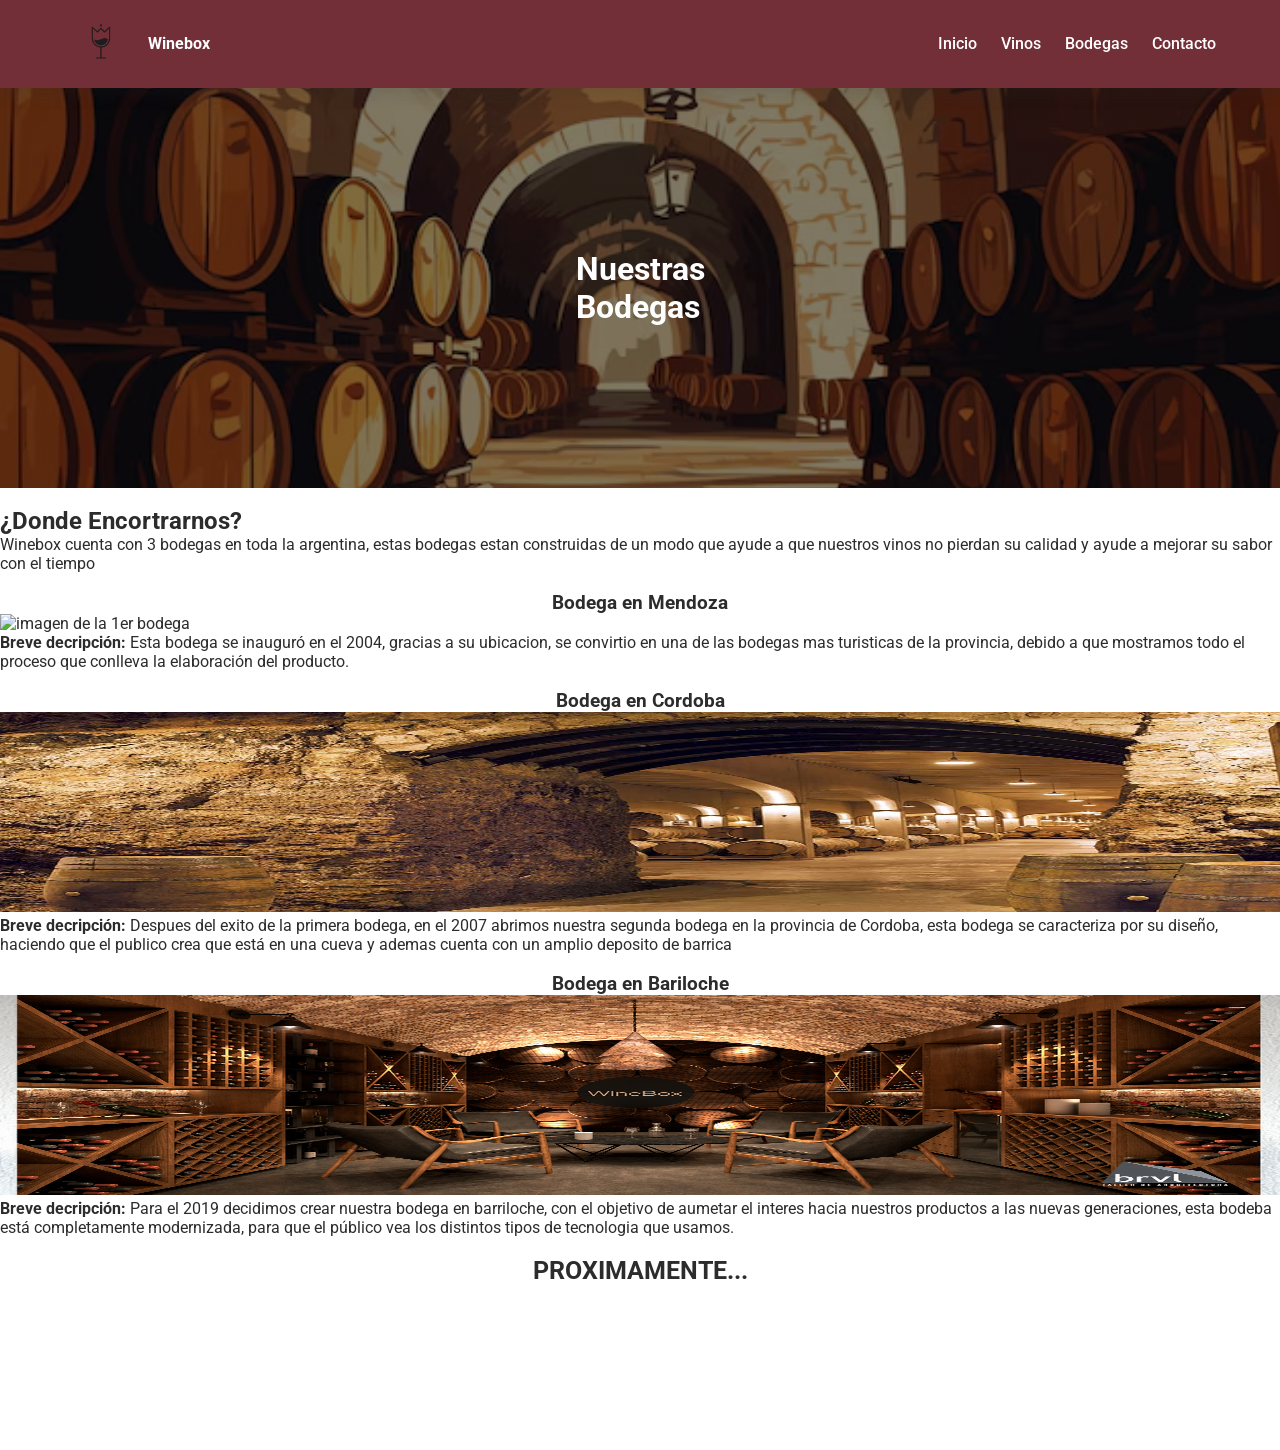
==== bodega.html @ 40959ed0 "creacion de detalles.html y detalles.css" ====
<!DOCTYPE html>
<html lang="es">
<head>
    <meta charset="UTF-8">
    <meta name="viewport" content="width=device-width, initial-scale=1.0">
    <!-- google fonts -->
    <link rel="preconnect" href="https://fonts.googleapis.com">
<link rel="preconnect" href="https://fonts.gstatic.com" crossorigin>
<link href="https://fonts.googleapis.com/css2?family=Roboto:ital,wght@0,100..900;1,100..900&display=swap" rel="stylesheet">
    <!--css-->
    <link rel="stylesheet" href="css/styleG.css">
    <link rel="stylesheet" href="css/bodega.css">
    <title>Bodegas de Winebox</title>
    <!-- Boostrap -->
    <!--<link href="https://cdn.jsdelivr.net/npm/bootstrap@5.3.8/dist/css/bootstrap.min.css" rel="stylesheet" integrity="sha384-sRIl4kxILFvY47J16cr9ZwB07vP4J8+LH7qKQnuqkuIAvNWLzeN8tE5YBujZqJLB" crossorigin="anonymous">-->
</head>
<body>
        <nav>
            <div class="logo">
                <img src="img/logo-winebox.png" alt="logo-winebox">
                <strong>Winebox</strong>
            </div>
            <div>
                 <a href="index.html" title="enlace inicio">Inicio</a> 
                 <a href="categoria.html" title="enlace vinos">Vinos</a> 
                 <a href="bodega.html" title="enlace a bodegas">Bodegas</a> 
                 <a href="Contacto.html" title="enlace a Contactos">Contacto</a> 
            </div>
        </nav>
    <header class="fondo">
            <div class="texto">  
                <h1 class="display-1">Nuestras</h1>
                <h1 class="display-1">Bodegas</h1>
            </div>                
    </header>
    <br> 
      
        <main class="container">
           <div class="row-gx-12">
            <section class="seccion1">                
                <article class="texto2">
                    <h2>¿Donde Encortrarnos?</h2>
                    <p>Winebox cuenta con 3 bodegas en toda la argentina, estas bodegas estan construidas de un modo que ayude a que nuestros vinos no pierdan su calidad y ayude a mejorar su sabor con el tiempo</p>
                </article>
                    <br>    
                    <article class="bodega" class="col-12 .col-xl-4">

                    <h3>Bodega en Mendoza</h3>
                    <img src="img/bodega/bodega-mendoza.jpg" alt="imagen de la 1er bodega" height="200px" width="100%">
                    <p><strong>Breve decripción:</strong> Esta bodega se inauguró en el 2004, gracias a su ubicacion, se convirtio en una de las bodegas mas turisticas de la provincia, debido a que mostramos todo el proceso que conlleva la elaboración del producto.</p>
                    
                    </article>
                        <br>
                        <article class="bodega" class="col-12 .col-xl-4">
                        
                        <h3>Bodega en Cordoba</h3>
                        <img src="img/bodega/Bodega-cordoba.jpg" alt="imagen de bodega en mendoza" height="200px" width="100%">
                        <p><strong>Breve decripción:</strong> Despues del exito de la primera bodega, en el 2007 abrimos nuestra segunda bodega en la provincia de Cordoba, esta bodega se caracteriza por su diseño, haciendo que el publico crea que está en una cueva y ademas cuenta con un amplio deposito de barrica</p>        
                        </article>
                        <br>
                            <article class="bodega" class="col-12 .col-xl-4">
                            <h3>Bodega en Bariloche</h3>
                            <img src="img/bodega/bodega-Bariloche.png" alt="imagen de bodega moderna" height="200px" width="100%">
                            <p><strong>Breve decripción:</strong> Para el 2019 decidimos crear nuestra bodega en barriloche, con el objetivo de aumetar el interes hacia nuestros productos a las nuevas generaciones, esta bodeba está completamente modernizada, para que el público vea los distintos tipos de tecnologia que usamos.</p>

                            </article>
                            <br>
                                <article class="proxima" class="col-12 .col-xl-4">
                                    <strong>PROXIMAMENTE...</strong>
                                </article>
            
            </section>
           </div>
        </main>
            <footer>
                <p>&copy; 2024 Wine Box - Todos los derechos reservados.</p>
            </footer>
            <!--Boostrap-->
  <!--<script src="https://cdn.jsdelivr.net/npm/bootstrap@5.3.8/dist/js/bootstrap.bundle.min.js" integrity="sha384-FKyoEForCGlyvwx9Hj09JcYn3nv7wiPVlz7YYwJrWVcXK/BmnVDxM+D2scQbITxI" crossorigin="anonymous"></script>-->
 </body>
</html>
---- css/styleG.css ----
@charset "UTF-8";
/* Blanco: Fondo total */
/* Vino: Botones y Menus */
/* Oro: Detalles y Hover */
/* Carbon: Titulos y Cuerpo */
/* Gris humo: Para tarjetas de producto*/
body {
  font-family: "Segoe UI", roboto, Arial, Helvetica, sans-serif; /*tipografia*/
  margin: 0; /*borro el margen predetermiando del body de 8px*/
  color: #2C2C2C;
  background-color: #FFFFFF;
}

/* Blanco: Fondo total */
/* Vino: Botones y Menus */
/* Oro: Detalles y Hover */
/* Carbon: Titulos y Cuerpo */
/* Gris humo: Para tarjetas de producto*/
body {
  font-family: "Segoe UI", roboto, Arial, Helvetica, sans-serif; /*tipografia*/
  margin: 0; /*borro el margen predetermiando del body de 8px*/
  color: #2C2C2C;
  background-color: #FFFFFF;
}

/*barra de navegación*/
nav {
  background-color: #722F37; /*cambio color de fondo*/
  padding: 0.45rem 5%;
  display: flex; /*activo la*/
  align-items: center; /*centra verticalmente todos los elementos del contenedor*/
  justify-content: space-between; /*hago que el primer elemento se posicione en la izquierda y el ultimo elemento a la derecha*/
  color: #FFFFFF; /*cambio el color de la letra a blanco*/
  position: sticky; /*hago que el menu baje con el scroll*/
  top: 0;
  z-index: 10;
  box-shadow: 0 0.35rem 1rem rgba(44, 44, 44, 0.16);
}

nav a {
  text-decoration: none; /*quito el subrayado de los links*/
  color: #FFFFFF; /*cambio el color de la letra a blanco*/
  margin-left: 1.25rem; /*agrego espacio del lado izquierdo*/
  font-weight: 500; /*cambio el grosor de la letra*/
}

.logo {
  display: flex;
  gap: 0.65rem;
  align-items: center;
  white-space: nowrap;
}

.logo img {
  height: 4.6rem;
  width: 4.6rem;
  -o-object-fit: contain;
     object-fit: contain;
  border-radius: 50%;
}

a:hover {
  color: #D4AF37;
}/*# sourceMappingURL=styleG.css.map */
---- css/bodega.css ----
*{
     margin: 0;
     padding: 0;
     box-sizing: border-box; /*meto el padding dentro del 100%*/
   
}
/*contenido del titulo principal*/
.fondo{
    background-image: linear-gradient(rgba(0,0,0,0.5), rgba(0,0,0,0.5)), url(../img/bodega/fondo-bodega.avif);
    min-height: 25rem;
    background-repeat: no-repeat; /*quito la repeticion de la imagen que cubre todo el elemento*/
    background-position: center; /*posiciono la imagen al centro*/
    background-size: cover; /*hace que la imagen cubra totalmente el elemento*/
    display:flex;
    flex-direction: column;
    justify-content: center;
    align-items: center;
    flex-wrap: wrap;
    padding: 0 5%;
}
.texto{
    color: #FFFFFF; /*cambio el color de la letra a blanco*/
    font-weight: 50px; /*cambio el grosor de la letra*/
}
/*contenido*/
/*
.seccion1{
    display: grid; /*posisiono los elementos dentro de una grilla* /
    grid-template-columns: repeat(auto-fit, minmax(300px, 1fr));
    gap: 20px;
    margin: 0 5%;

}
.texto2{
    grid-column: 1/-1;
    
    
}
*/
.bodega h3{
    text-align: center;
  
 
}
.proxima{
    text-align: center;
    font-size: 25px; 
    align-self: center; /*posiciono mi strong al centro de mi grilla*/
}
/*footer*/
footer{ 
    background-color: var(--color-texto);
    color: #FFFFFF;
    text-align: center; 
    padding: 3rem;
    margin-top: 3.125rem;
    

}
/*responsive*/

  @media (max-width: 48rem) {
  nav {
    flex-direction: column;
    gap: 0.875rem;
    padding: 0.5rem 1rem;
    text-align: center;
  }

  nav div:last-child {
    display: flex;
    flex-wrap: wrap;
    justify-content: center;
    gap: 0.625rem 1rem;
  }

  nav a {
    margin-left: 0;
    padding: 0.375rem 0.25rem;
    font-size: 0.98rem;
  }
}
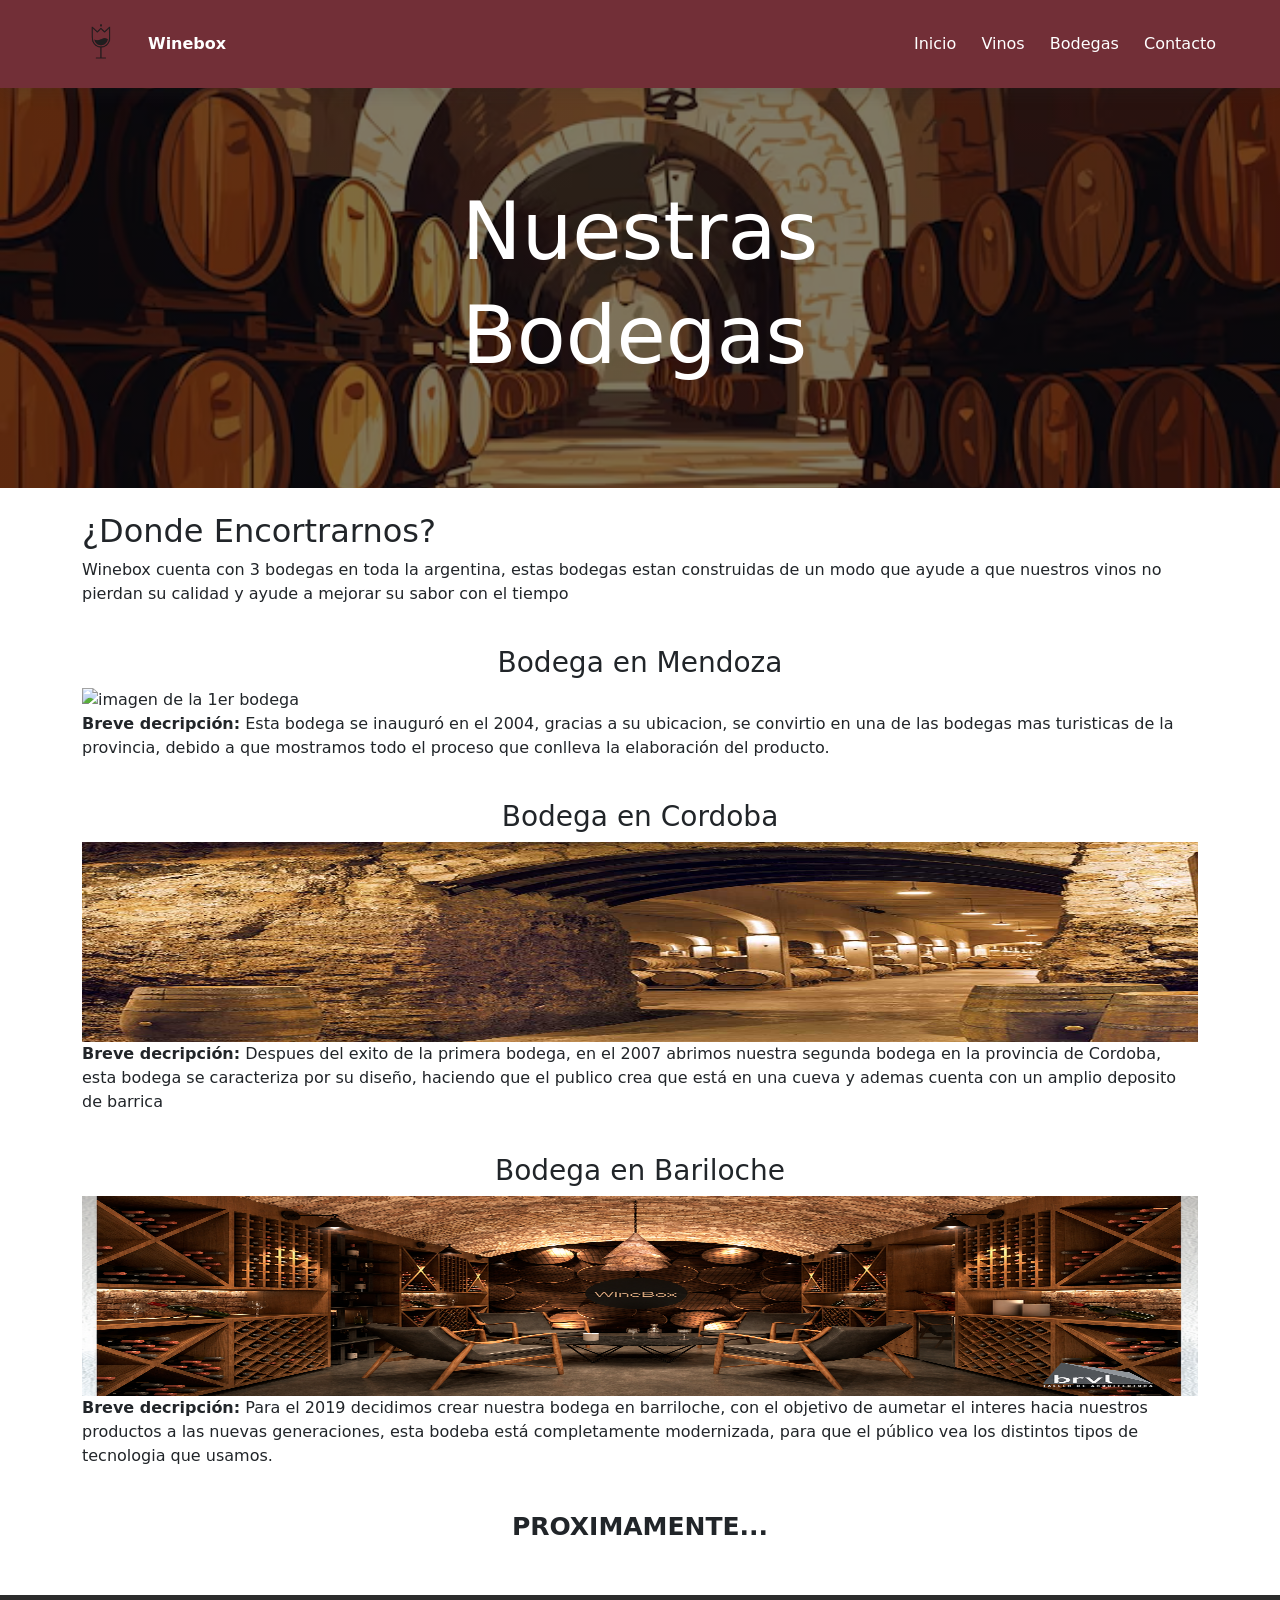
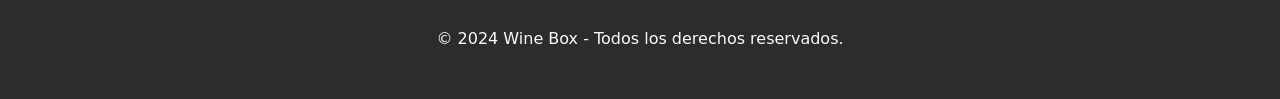
==== commit 827101aa: "cree pagina detalles.html, correción de footers y navs responsive" ====
--- a/bodega.html
+++ b/bodega.html
@@ -12,7 +12,7 @@
     <link rel="stylesheet" href="css/bodega.css">
     <title>Bodegas de Winebox</title>
     <!-- Boostrap -->
-    <!--<link href="https://cdn.jsdelivr.net/npm/bootstrap@5.3.8/dist/css/bootstrap.min.css" rel="stylesheet" integrity="sha384-sRIl4kxILFvY47J16cr9ZwB07vP4J8+LH7qKQnuqkuIAvNWLzeN8tE5YBujZqJLB" crossorigin="anonymous">-->
+    <link href="https://cdn.jsdelivr.net/npm/bootstrap@5.3.8/dist/css/bootstrap.min.css" rel="stylesheet" integrity="sha384-sRIl4kxILFvY47J16cr9ZwB07vP4J8+LH7qKQnuqkuIAvNWLzeN8tE5YBujZqJLB" crossorigin="anonymous">
 </head>
 <body>
         <nav>
@@ -76,6 +76,6 @@
                 <p>&copy; 2024 Wine Box - Todos los derechos reservados.</p>
             </footer>
             <!--Boostrap-->
-  <!--<script src="https://cdn.jsdelivr.net/npm/bootstrap@5.3.8/dist/js/bootstrap.bundle.min.js" integrity="sha384-FKyoEForCGlyvwx9Hj09JcYn3nv7wiPVlz7YYwJrWVcXK/BmnVDxM+D2scQbITxI" crossorigin="anonymous"></script>-->
+  <script src="https://cdn.jsdelivr.net/npm/bootstrap@5.3.8/dist/js/bootstrap.bundle.min.js" integrity="sha384-FKyoEForCGlyvwx9Hj09JcYn3nv7wiPVlz7YYwJrWVcXK/BmnVDxM+D2scQbITxI" crossorigin="anonymous"></script>
  </body>
 </html>
--- a/css/styleG.css
+++ b/css/styleG.css
@@ -4,25 +4,11 @@
 /* Oro: Detalles y Hover */
 /* Carbon: Titulos y Cuerpo */
 /* Gris humo: Para tarjetas de producto*/
-body {
-  font-family: "Segoe UI", roboto, Arial, Helvetica, sans-serif; /*tipografia*/
-  margin: 0; /*borro el margen predetermiando del body de 8px*/
-  color: #2C2C2C;
-  background-color: #FFFFFF;
-}
-
 /* Blanco: Fondo total */
 /* Vino: Botones y Menus */
 /* Oro: Detalles y Hover */
 /* Carbon: Titulos y Cuerpo */
 /* Gris humo: Para tarjetas de producto*/
-body {
-  font-family: "Segoe UI", roboto, Arial, Helvetica, sans-serif; /*tipografia*/
-  margin: 0; /*borro el margen predetermiando del body de 8px*/
-  color: #2C2C2C;
-  background-color: #FFFFFF;
-}
-
 /*barra de navegación*/
 nav {
   background-color: #722F37; /*cambio color de fondo*/
@@ -61,4 +47,38 @@
 
 a:hover {
   color: #D4AF37;
+}
+
+@media (max-width: 48rem) {
+  nav {
+    flex-direction: column;
+    gap: 0.875rem;
+    padding: 0.5rem 1rem;
+    text-align: center;
+  }
+  nav div:last-child {
+    display: flex;
+    flex-wrap: wrap;
+    justify-content: center;
+    gap: 0.625rem 1rem;
+  }
+  nav a {
+    margin-left: 0;
+    padding: 0.375rem 0.25rem;
+    font-size: 0.98rem;
+  }
+}
+body {
+  font-family: "roboto", "Segoe UI", Arial, Helvetica, sans-serif; /*tipografia*/
+  margin: 0; /*borro el margen predetermiando del body de 8px*/
+  color: #2C2C2C;
+  background-color: #FFFFFF;
+}
+
+footer {
+  background-color: #2C2C2C;
+  color: #F9F9F9;
+  text-align: center;
+  padding: 2rem;
+  margin-top: 50px;
 }/*# sourceMappingURL=styleG.css.map */
--- a/css/bodega.css
+++ b/css/bodega.css
@@ -48,37 +48,11 @@
     font-size: 25px; 
     align-self: center; /*posiciono mi strong al centro de mi grilla*/
 }
-/*footer*/
-footer{ 
-    background-color: var(--color-texto);
-    color: #FFFFFF;
-    text-align: center; 
-    padding: 3rem;
-    margin-top: 3.125rem;
+
+
+    
     
 
-}
-/*responsive*/
 
-  @media (max-width: 48rem) {
-  nav {
-    flex-direction: column;
-    gap: 0.875rem;
-    padding: 0.5rem 1rem;
-    text-align: center;
-  }
 
-  nav div:last-child {
-    display: flex;
-    flex-wrap: wrap;
-    justify-content: center;
-    gap: 0.625rem 1rem;
-  }
-
-  nav a {
-    margin-left: 0;
-    padding: 0.375rem 0.25rem;
-    font-size: 0.98rem;
-  }
-}  
   
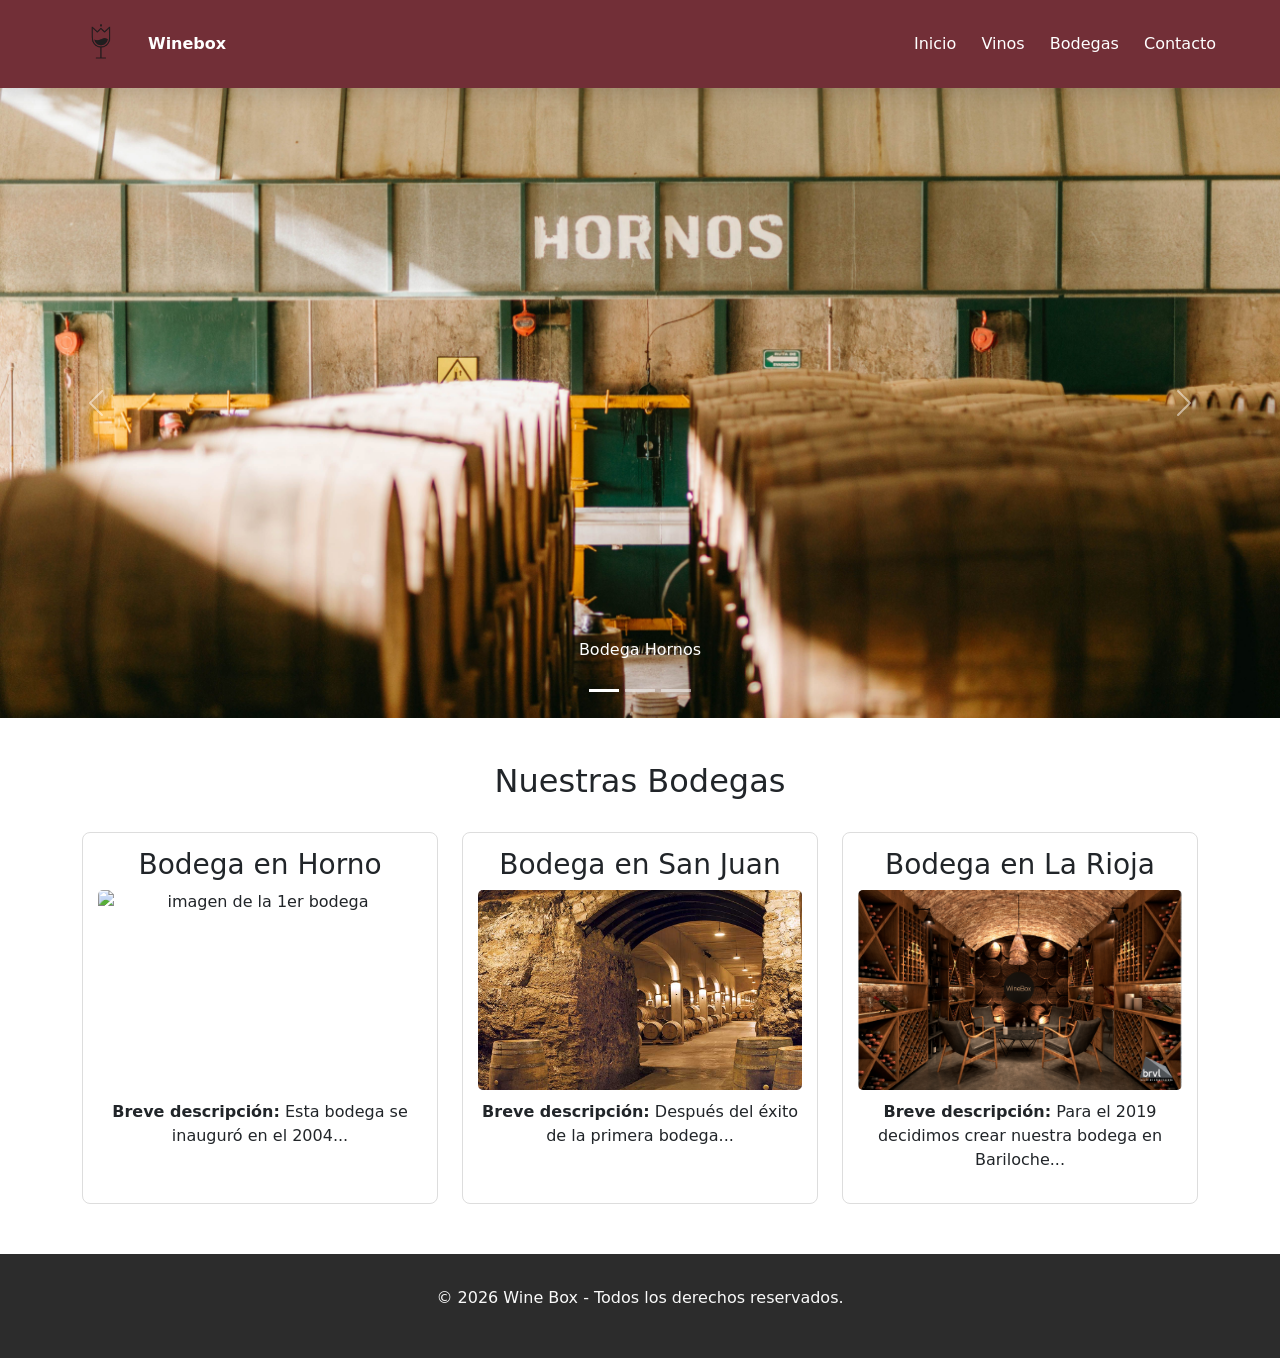
==== commit 0d1d4da8: "Arregle detalles de las imagenes del carrusel y modifique codigo html y css de bodega" ====
--- a/bodega.html
+++ b/bodega.html
@@ -5,11 +5,11 @@
     <meta name="viewport" content="width=device-width, initial-scale=1.0">
     <!-- google fonts -->
     <link rel="preconnect" href="https://fonts.googleapis.com">
-<link rel="preconnect" href="https://fonts.gstatic.com" crossorigin>
-<link href="https://fonts.googleapis.com/css2?family=Roboto:ital,wght@0,100..900;1,100..900&display=swap" rel="stylesheet">
+    <link rel="preconnect" href="https://fonts.gstatic.com" crossorigin>
+    <link href="https://fonts.googleapis.com/css2?family=Roboto:ital,wght@0,100..900;1,100..900&display=swap" rel="stylesheet">
     <!--css-->
     <link rel="stylesheet" href="css/styleG.css">
-    <link rel="stylesheet" href="css/bodega.css">
+    <link rel="stylesheet" href="./css/bodega.css">
     <title>Bodegas de Winebox</title>
     <!-- Boostrap -->
     <link href="https://cdn.jsdelivr.net/npm/bootstrap@5.3.8/dist/css/bootstrap.min.css" rel="stylesheet" integrity="sha384-sRIl4kxILFvY47J16cr9ZwB07vP4J8+LH7qKQnuqkuIAvNWLzeN8tE5YBujZqJLB" crossorigin="anonymous">
@@ -27,53 +27,97 @@
                  <a href="Contacto.html" title="enlace a Contactos">Contacto</a> 
             </div>
         </nav>
-    <header class="fondo">
-            <div class="texto">  
-                <h1 class="display-1">Nuestras</h1>
-                <h1 class="display-1">Bodegas</h1>
-            </div>                
-    </header>
-    <br> 
-      
-        <main class="container">
-           <div class="row-gx-12">
-            <section class="seccion1">                
-                <article class="texto2">
-                    <h2>¿Donde Encortrarnos?</h2>
-                    <p>Winebox cuenta con 3 bodegas en toda la argentina, estas bodegas estan construidas de un modo que ayude a que nuestros vinos no pierdan su calidad y ayude a mejorar su sabor con el tiempo</p>
-                </article>
-                    <br>    
-                    <article class="bodega" class="col-12 .col-xl-4">
+            
+        <div id="carrusel" class="carousel slide" data-bs-ride="carousel">
+            <!-- flechas carrusel -->
+            <div class="carousel-indicators">
+                <button type="button" data-bs-target="#carrusel" data-bs-slide-to="0" class="active" aria-current="true" aria-label="Slide 1"></button>
+                <button type="button" data-bs-target="#carrusel" data-bs-slide-to="1" aria-label="Slide 2"></button>
+                <button type="button" data-bs-target="#carrusel" data-bs-slide-to="2" aria-label="Slide 3"></button>
+             </div>
 
-                    <h3>Bodega en Mendoza</h3>
-                    <img src="img/bodega/bodega-mendoza.jpg" alt="imagen de la 1er bodega" height="200px" width="100%">
-                    <p><strong>Breve decripción:</strong> Esta bodega se inauguró en el 2004, gracias a su ubicacion, se convirtio en una de las bodegas mas turisticas de la provincia, debido a que mostramos todo el proceso que conlleva la elaboración del producto.</p>
-                    
+
+            <div class="carousel-inner">
+
+            <!-- imagenes carrusel -->
+                <div class="carousel-item active">
+                    <div class="imagen-contenedor">
+                        <img src="./img/bodega/bodega (1).jpg" class="imagen-baja" alt="imagen de una bodega de vino">
+                        <div class="carousel-caption d-none d-md-block">
+                            <p>Bodega Hornos</p>
+                        </div>
+                    </div>
+                </div>
+
+                <div class="carousel-item">
+                    <div class="imagen-contenedor">
+                        <img src="./img/bodega/bodega (2).jpg"  alt="imagen de una bodega de vino">
+                        <div class="carousel-caption d-none d-md-block">
+                            <p>Bodega San Juan</p>
+                        </div>
+                    </div>
+                </div>
+
+                <div class="carousel-item">
+                    <div class="imagen-contenedor">
+                        <img src="./img/bodega/bodega (3).jpg" class="imagen-baja" alt="imagen de una bodega de vino">
+                        <div class="carousel-caption d-none d-md-block">
+                            <p>Bodega La Rioja</p>
+                        </div>
+                    </div>
+                </div>
+            </div>
+
+            <button class="carousel-control-prev" type="button" data-bs-target="#carrusel" data-bs-slide="prev">
+                <span class="carousel-control-prev-icon" aria-hidden="true"></span>
+                <span class="visually-hidden">Previous</span>
+            </button>
+            <button class="carousel-control-next" type="button" data-bs-target="#carrusel" data-bs-slide="next">
+                <span class="carousel-control-next-icon" aria-hidden="true"></span>
+                <span class="visually-hidden">Next</span>
+            </button>
+        </div>  
+
+    <main>
+         <seccion class="container-fluid">
+            <div class="row">
+                <div class="col-12 text-center">
+                    <h2 class="titulo-bodega">Nuestras Bodegas</h2>
+                </div>
+            </div>
+         </seccion>
+
+        <!-- 3 artículos en 3 columnas -->
+         <div class="container">
+            <div class="row justify-content-center">
+                <div class="col-12 col-md-4">  <!-- ← Sin el punto . -->
+                    <article class="bodega">
+                        <h3>Bodega en Horno</h3>
+                        <img src="img/bodega/bodega-mendoza.jpg" alt="imagen de la 1er bodega" height="200px" width="100%">
+                        <p><strong>Breve descripción:</strong> Esta bodega se inauguró en el 2004...</p>
                     </article>
-                        <br>
-                        <article class="bodega" class="col-12 .col-xl-4">
-                        
-                        <h3>Bodega en Cordoba</h3>
+                </div>
+
+                <div class="col-12 col-md-4">
+                    <article class="bodega">
+                        <h3>Bodega en San Juan</h3>
                         <img src="img/bodega/Bodega-cordoba.jpg" alt="imagen de bodega en mendoza" height="200px" width="100%">
-                        <p><strong>Breve decripción:</strong> Despues del exito de la primera bodega, en el 2007 abrimos nuestra segunda bodega en la provincia de Cordoba, esta bodega se caracteriza por su diseño, haciendo que el publico crea que está en una cueva y ademas cuenta con un amplio deposito de barrica</p>        
-                        </article>
-                        <br>
-                            <article class="bodega" class="col-12 .col-xl-4">
-                            <h3>Bodega en Bariloche</h3>
-                            <img src="img/bodega/bodega-Bariloche.png" alt="imagen de bodega moderna" height="200px" width="100%">
-                            <p><strong>Breve decripción:</strong> Para el 2019 decidimos crear nuestra bodega en barriloche, con el objetivo de aumetar el interes hacia nuestros productos a las nuevas generaciones, esta bodeba está completamente modernizada, para que el público vea los distintos tipos de tecnologia que usamos.</p>
+                        <p><strong>Breve descripción:</strong> Después del éxito de la primera bodega...</p>
+                    </article>
+                </div>
 
-                            </article>
-                            <br>
-                                <article class="proxima" class="col-12 .col-xl-4">
-                                    <strong>PROXIMAMENTE...</strong>
-                                </article>
-            
-            </section>
-           </div>
-        </main>
+                <div class="col-12 col-md-4">
+                    <article class="bodega">
+                        <h3>Bodega en La Rioja</h3>
+                        <img src="img/bodega/bodega-Bariloche.png" alt="imagen de bodega moderna" height="200px" width="100%">
+                        <p><strong>Breve descripción:</strong> Para el 2019 decidimos crear nuestra bodega en Bariloche...</p>
+                    </article>
+                </div>
+            </div>
+         </div>
+    </main>
             <footer>
-                <p>&copy; 2024 Wine Box - Todos los derechos reservados.</p>
+                <p>&copy; 2026 Wine Box - Todos los derechos reservados.</p>
             </footer>
             <!--Boostrap-->
   <script src="https://cdn.jsdelivr.net/npm/bootstrap@5.3.8/dist/js/bootstrap.bundle.min.js" integrity="sha384-FKyoEForCGlyvwx9Hj09JcYn3nv7wiPVlz7YYwJrWVcXK/BmnVDxM+D2scQbITxI" crossorigin="anonymous"></script>
--- a/css/bodega.css
+++ b/css/bodega.css
@@ -6,53 +6,64 @@
    
 }
 /*contenido del titulo principal*/
-.fondo{
-    background-image: linear-gradient(rgba(0,0,0,0.5), rgba(0,0,0,0.5)), url(../img/bodega/fondo-bodega.avif);
-    min-height: 25rem;
-    background-repeat: no-repeat; /*quito la repeticion de la imagen que cubre todo el elemento*/
-    background-position: center; /*posiciono la imagen al centro*/
-    background-size: cover; /*hace que la imagen cubra totalmente el elemento*/
-    display:flex;
-    flex-direction: column;
-    justify-content: center;
-    align-items: center;
-    flex-wrap: wrap;
-    padding: 0 5%;
-}
 .texto{
     color: #FFFFFF; /*cambio el color de la letra a blanco*/
     font-weight: 50px; /*cambio el grosor de la letra*/
 }
-/*contenido*/
-/*
-.seccion1{
-    display: grid; /*posisiono los elementos dentro de una grilla* /
-    grid-template-columns: repeat(auto-fit, minmax(300px, 1fr));
-    gap: 20px;
+
+main {
     margin: 0 5%;
+    padding-top: 20px;
+}
 
+.bodega {
+    padding: 15px;
+    border: 1px solid #ddd;
+    border-radius: 8px;
+    height: 100%;
+    display: flex;
+    flex-direction: column;
+    align-items: center;
+    text-align: center;
 }
-.texto2{
-    grid-column: 1/-1;
-    
-    
+
+.bodega img {
+    width: 100%;
+    height: 200px;
+    object-fit: cover;
+    border-radius: 5px;
+    margin-bottom: 10px;
 }
-*/
+
 .bodega h3{
     text-align: center;
-  
- 
 }
+
 .proxima{
     text-align: center;
     font-size: 25px; 
     align-self: center; /*posiciono mi strong al centro de mi grilla*/
 }
+ 
+.imagen-contenedor {
+    height: 70vh;
+    overflow: hidden;
+    display: flex;
+    justify-content: center;
+    align-items: center;
+}
 
+.imagen-contenedor img {
+    width: 100%;
+    height: auto;
+    object-fit: cover;
+    object-position: center;
+}
 
-    
-    
+#carrusel {
+    width: 100%;
+}
 
-
-
-  +.imagen-baja {
+    transform: translateY(60px);  /* Baja la imagen 20px */
+}
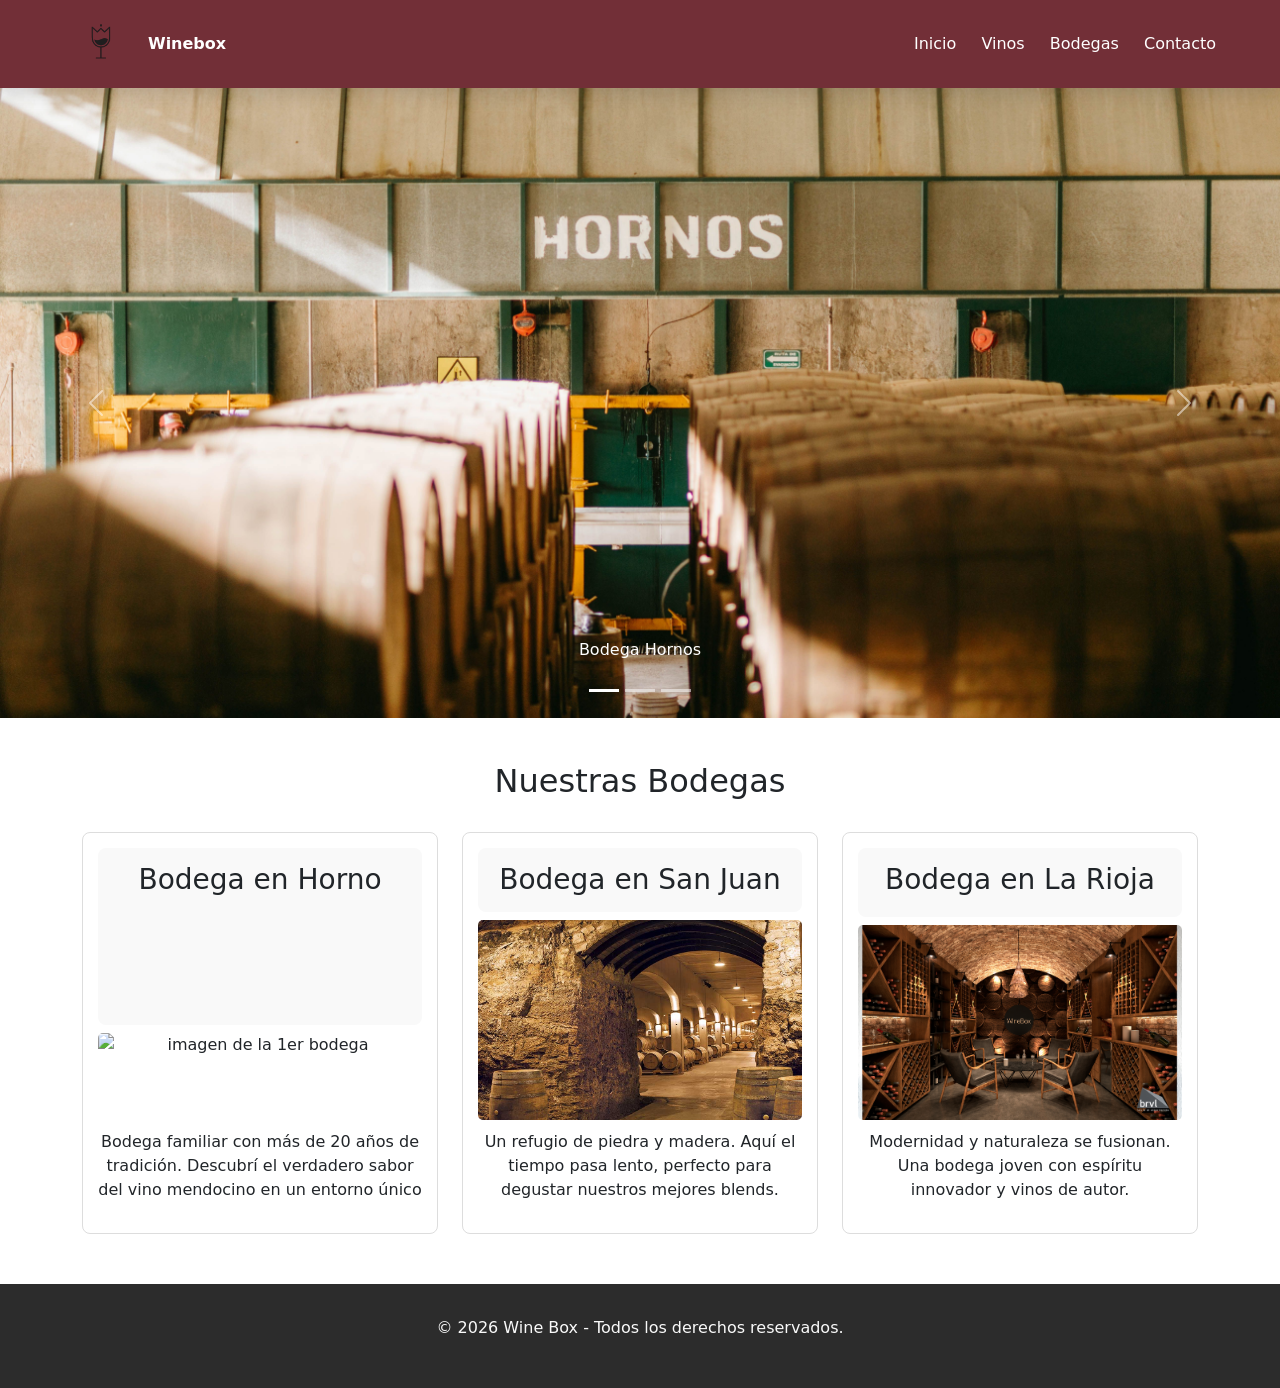
==== commit 07c1f874: "Arreglé el diseño de la página de la bodega, eliminando bordes innecesarios y ajustando los colores " ====
--- a/bodega.html
+++ b/bodega.html
@@ -94,15 +94,15 @@
                     <article class="bodega">
                         <h3>Bodega en Horno</h3>
                         <img src="img/bodega/bodega-mendoza.jpg" alt="imagen de la 1er bodega" height="200px" width="100%">
-                        <p><strong>Breve descripción:</strong> Esta bodega se inauguró en el 2004...</p>
+                        <p>Bodega familiar con más de 20 años de tradición. Descubrí el verdadero sabor del vino mendocino en un entorno único</p>
                     </article>
                 </div>
 
-                <div class="col-12 col-md-4">
+                <div class="col-12 col-md-4" id>
                     <article class="bodega">
                         <h3>Bodega en San Juan</h3>
                         <img src="img/bodega/Bodega-cordoba.jpg" alt="imagen de bodega en mendoza" height="200px" width="100%">
-                        <p><strong>Breve descripción:</strong> Después del éxito de la primera bodega...</p>
+                        <p>Un refugio de piedra y madera. Aquí el tiempo pasa lento, perfecto para degustar nuestros mejores blends.</p>
                     </article>
                 </div>
 
@@ -110,7 +110,7 @@
                     <article class="bodega">
                         <h3>Bodega en La Rioja</h3>
                         <img src="img/bodega/bodega-Bariloche.png" alt="imagen de bodega moderna" height="200px" width="100%">
-                        <p><strong>Breve descripción:</strong> Para el 2019 decidimos crear nuestra bodega en Bariloche...</p>
+                        <p>Modernidad y naturaleza se fusionan. Una bodega joven con espíritu innovador y vinos de autor.</p>
                     </article>
                 </div>
             </div>
--- a/css/bodega.css
+++ b/css/bodega.css
@@ -1,3 +1,11 @@
+
+:root {
+  --color-fondo: #FFFFFF;
+  --color-primario: #722F37;
+  --color-acento: #D4AF37;
+  --color-texto: #2C2C2C;
+  --color-suave: #F9F9F9;
+}
 
 *{
      margin: 0;
@@ -37,6 +45,20 @@
 
 .bodega h3{
     text-align: center;
+    background-color: var(--color-suave);
+    border-radius: 0.5rem;
+    padding: 15px;
+    text-align: center;
+    transition: 0.3s;
+    box-sizing: border-box;
+    display: flex;
+    flex-direction: column;
+    align-items: center;
+    width: 100%;
+    height: 100%;
+    justify-content: flex-start;
+    gap: 5px;
+    position: relative;
 }
 
 .proxima{
@@ -51,6 +73,7 @@
     display: flex;
     justify-content: center;
     align-items: center;
+    
 }
 
 .imagen-contenedor img {
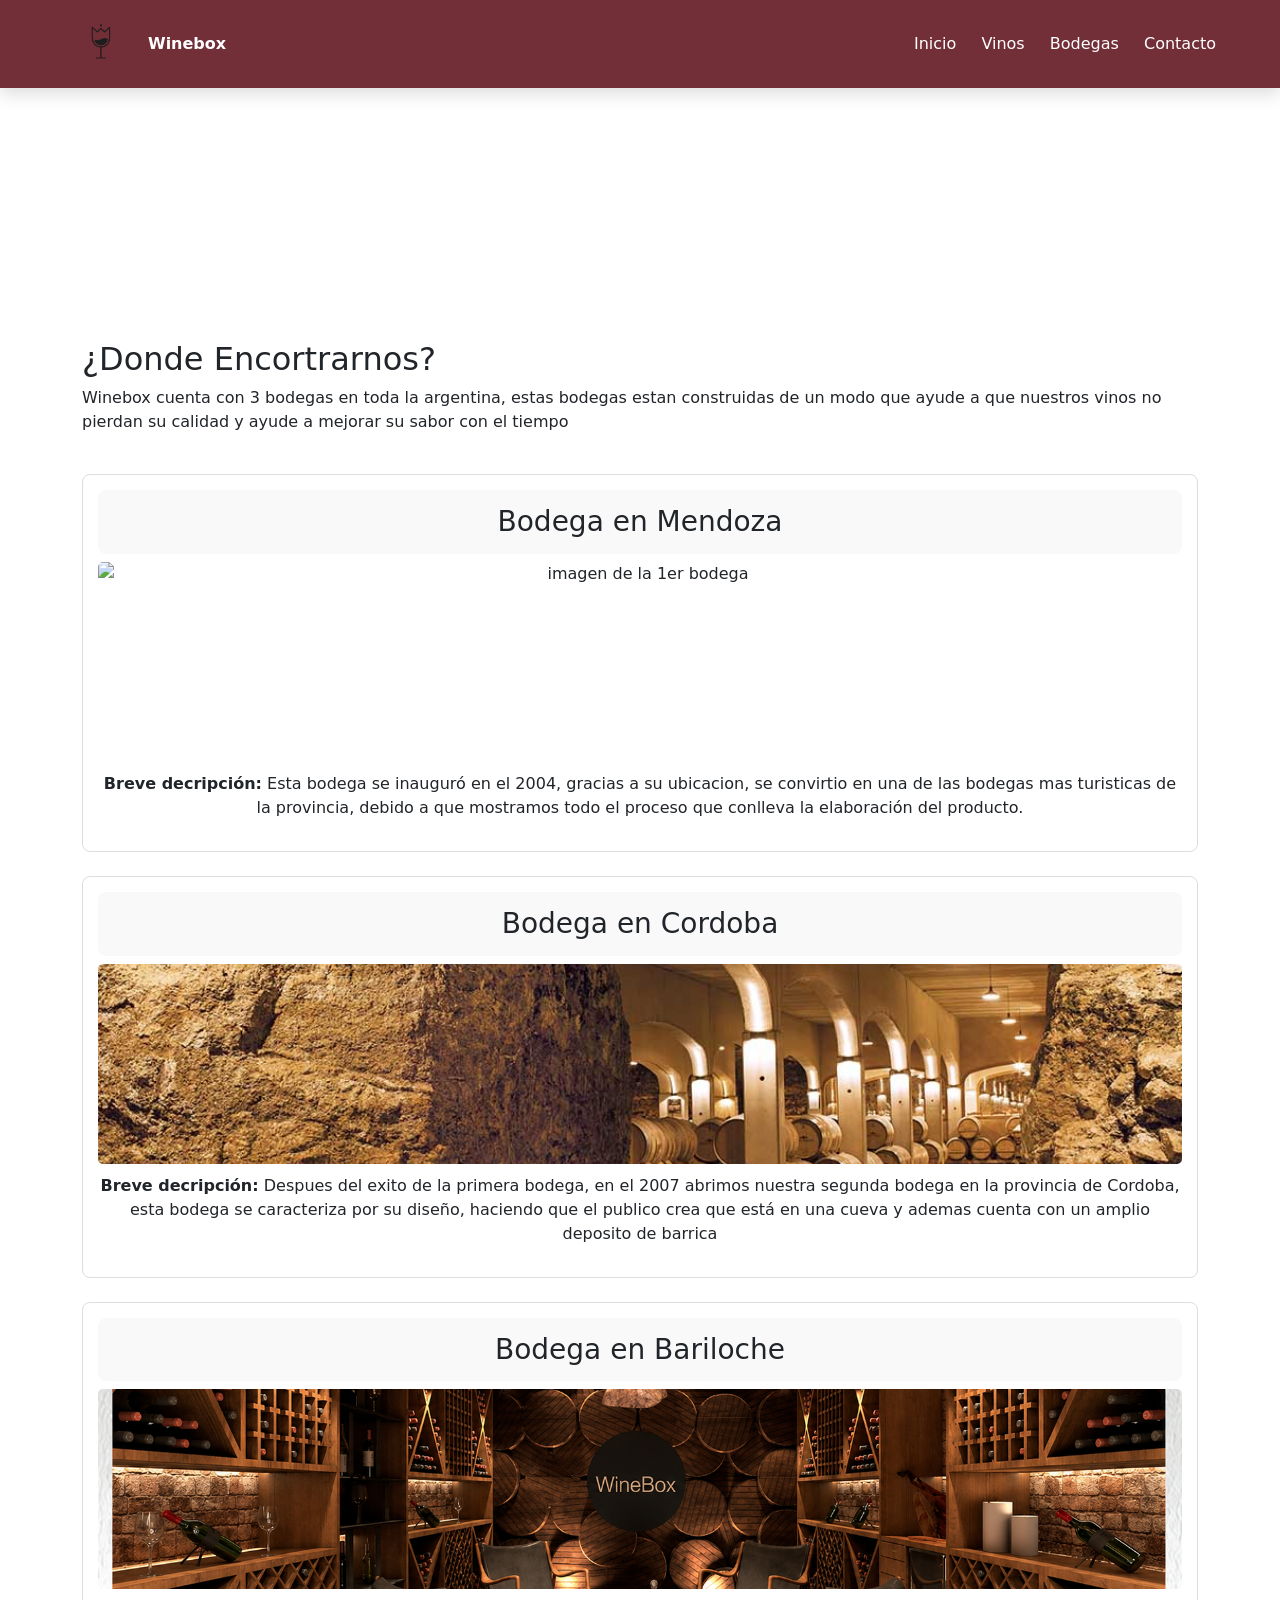
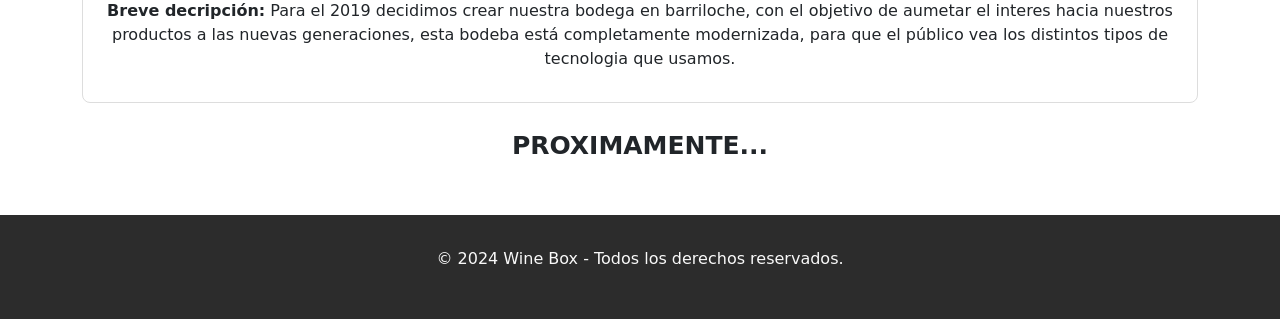
==== commit 63bd5b63: "creacion de 4 detalles para 4 productos distintos" ====
--- a/bodega.html
+++ b/bodega.html
@@ -5,11 +5,11 @@
     <meta name="viewport" content="width=device-width, initial-scale=1.0">
     <!-- google fonts -->
     <link rel="preconnect" href="https://fonts.googleapis.com">
-    <link rel="preconnect" href="https://fonts.gstatic.com" crossorigin>
-    <link href="https://fonts.googleapis.com/css2?family=Roboto:ital,wght@0,100..900;1,100..900&display=swap" rel="stylesheet">
+<link rel="preconnect" href="https://fonts.gstatic.com" crossorigin>
+<link href="https://fonts.googleapis.com/css2?family=Roboto:ital,wght@0,100..900;1,100..900&display=swap" rel="stylesheet">
     <!--css-->
-    <link rel="stylesheet" href="css/styleG.css">
-    <link rel="stylesheet" href="./css/bodega.css">
+    <link rel="stylesheet" href="./css/styleG.css">
+    <link rel="stylesheet" href="css/bodega.css">
     <title>Bodegas de Winebox</title>
     <!-- Boostrap -->
     <link href="https://cdn.jsdelivr.net/npm/bootstrap@5.3.8/dist/css/bootstrap.min.css" rel="stylesheet" integrity="sha384-sRIl4kxILFvY47J16cr9ZwB07vP4J8+LH7qKQnuqkuIAvNWLzeN8tE5YBujZqJLB" crossorigin="anonymous">
@@ -27,97 +27,53 @@
                  <a href="Contacto.html" title="enlace a Contactos">Contacto</a> 
             </div>
         </nav>
+    <header class="fondo">
+            <div class="texto">  
+                <h1 class="display-1">Nuestras</h1>
+                <h1 class="display-1">Bodegas</h1>
+            </div>                
+    </header>
+    <br> 
+      
+        <main class="container">
+           <div class="row-gx-12">
+            <section class="seccion1">                
+                <article class="texto2">
+                    <h2>¿Donde Encortrarnos?</h2>
+                    <p>Winebox cuenta con 3 bodegas en toda la argentina, estas bodegas estan construidas de un modo que ayude a que nuestros vinos no pierdan su calidad y ayude a mejorar su sabor con el tiempo</p>
+                </article>
+                    <br>    
+                    <article class="bodega" class="col-12 .col-xl-4">
+
+                    <h3>Bodega en Mendoza</h3>
+                    <img src="img/bodega/bodega-mendoza.jpg" alt="imagen de la 1er bodega" height="200px" width="100%">
+                    <p><strong>Breve decripción:</strong> Esta bodega se inauguró en el 2004, gracias a su ubicacion, se convirtio en una de las bodegas mas turisticas de la provincia, debido a que mostramos todo el proceso que conlleva la elaboración del producto.</p>
+                    
+                    </article>
+                        <br>
+                        <article class="bodega" class="col-12 .col-xl-4">
+                        
+                        <h3>Bodega en Cordoba</h3>
+                        <img src="img/bodega/Bodega-cordoba.jpg" alt="imagen de bodega en mendoza" height="200px" width="100%">
+                        <p><strong>Breve decripción:</strong> Despues del exito de la primera bodega, en el 2007 abrimos nuestra segunda bodega en la provincia de Cordoba, esta bodega se caracteriza por su diseño, haciendo que el publico crea que está en una cueva y ademas cuenta con un amplio deposito de barrica</p>        
+                        </article>
+                        <br>
+                            <article class="bodega" class="col-12 .col-xl-4">
+                            <h3>Bodega en Bariloche</h3>
+                            <img src="img/bodega/bodega-Bariloche.png" alt="imagen de bodega moderna" height="200px" width="100%">
+                            <p><strong>Breve decripción:</strong> Para el 2019 decidimos crear nuestra bodega en barriloche, con el objetivo de aumetar el interes hacia nuestros productos a las nuevas generaciones, esta bodeba está completamente modernizada, para que el público vea los distintos tipos de tecnologia que usamos.</p>
+
+                            </article>
+                            <br>
+                                <article class="proxima" class="col-12 .col-xl-4">
+                                    <strong>PROXIMAMENTE...</strong>
+                                </article>
             
-        <div id="carrusel" class="carousel slide" data-bs-ride="carousel">
-            <!-- flechas carrusel -->
-            <div class="carousel-indicators">
-                <button type="button" data-bs-target="#carrusel" data-bs-slide-to="0" class="active" aria-current="true" aria-label="Slide 1"></button>
-                <button type="button" data-bs-target="#carrusel" data-bs-slide-to="1" aria-label="Slide 2"></button>
-                <button type="button" data-bs-target="#carrusel" data-bs-slide-to="2" aria-label="Slide 3"></button>
-             </div>
-
-
-            <div class="carousel-inner">
-
-            <!-- imagenes carrusel -->
-                <div class="carousel-item active">
-                    <div class="imagen-contenedor">
-                        <img src="./img/bodega/bodega (1).jpg" class="imagen-baja" alt="imagen de una bodega de vino">
-                        <div class="carousel-caption d-none d-md-block">
-                            <p>Bodega Hornos</p>
-                        </div>
-                    </div>
-                </div>
-
-                <div class="carousel-item">
-                    <div class="imagen-contenedor">
-                        <img src="./img/bodega/bodega (2).jpg"  alt="imagen de una bodega de vino">
-                        <div class="carousel-caption d-none d-md-block">
-                            <p>Bodega San Juan</p>
-                        </div>
-                    </div>
-                </div>
-
-                <div class="carousel-item">
-                    <div class="imagen-contenedor">
-                        <img src="./img/bodega/bodega (3).jpg" class="imagen-baja" alt="imagen de una bodega de vino">
-                        <div class="carousel-caption d-none d-md-block">
-                            <p>Bodega La Rioja</p>
-                        </div>
-                    </div>
-                </div>
-            </div>
-
-            <button class="carousel-control-prev" type="button" data-bs-target="#carrusel" data-bs-slide="prev">
-                <span class="carousel-control-prev-icon" aria-hidden="true"></span>
-                <span class="visually-hidden">Previous</span>
-            </button>
-            <button class="carousel-control-next" type="button" data-bs-target="#carrusel" data-bs-slide="next">
-                <span class="carousel-control-next-icon" aria-hidden="true"></span>
-                <span class="visually-hidden">Next</span>
-            </button>
-        </div>  
-
-    <main>
-         <seccion class="container-fluid">
-            <div class="row">
-                <div class="col-12 text-center">
-                    <h2 class="titulo-bodega">Nuestras Bodegas</h2>
-                </div>
-            </div>
-         </seccion>
-
-        <!-- 3 artículos en 3 columnas -->
-         <div class="container">
-            <div class="row justify-content-center">
-                <div class="col-12 col-md-4">  <!-- ← Sin el punto . -->
-                    <article class="bodega">
-                        <h3>Bodega en Horno</h3>
-                        <img src="img/bodega/bodega-mendoza.jpg" alt="imagen de la 1er bodega" height="200px" width="100%">
-                        <p>Bodega familiar con más de 20 años de tradición. Descubrí el verdadero sabor del vino mendocino en un entorno único</p>
-                    </article>
-                </div>
-
-                <div class="col-12 col-md-4" id>
-                    <article class="bodega">
-                        <h3>Bodega en San Juan</h3>
-                        <img src="img/bodega/Bodega-cordoba.jpg" alt="imagen de bodega en mendoza" height="200px" width="100%">
-                        <p>Un refugio de piedra y madera. Aquí el tiempo pasa lento, perfecto para degustar nuestros mejores blends.</p>
-                    </article>
-                </div>
-
-                <div class="col-12 col-md-4">
-                    <article class="bodega">
-                        <h3>Bodega en La Rioja</h3>
-                        <img src="img/bodega/bodega-Bariloche.png" alt="imagen de bodega moderna" height="200px" width="100%">
-                        <p>Modernidad y naturaleza se fusionan. Una bodega joven con espíritu innovador y vinos de autor.</p>
-                    </article>
-                </div>
-            </div>
-         </div>
-    </main>
+            </section>
+           </div>
+        </main>
             <footer>
-                <p>&copy; 2026 Wine Box - Todos los derechos reservados.</p>
+                <p>&copy; 2024 Wine Box - Todos los derechos reservados.</p>
             </footer>
             <!--Boostrap-->
   <script src="https://cdn.jsdelivr.net/npm/bootstrap@5.3.8/dist/js/bootstrap.bundle.min.js" integrity="sha384-FKyoEForCGlyvwx9Hj09JcYn3nv7wiPVlz7YYwJrWVcXK/BmnVDxM+D2scQbITxI" crossorigin="anonymous"></script>
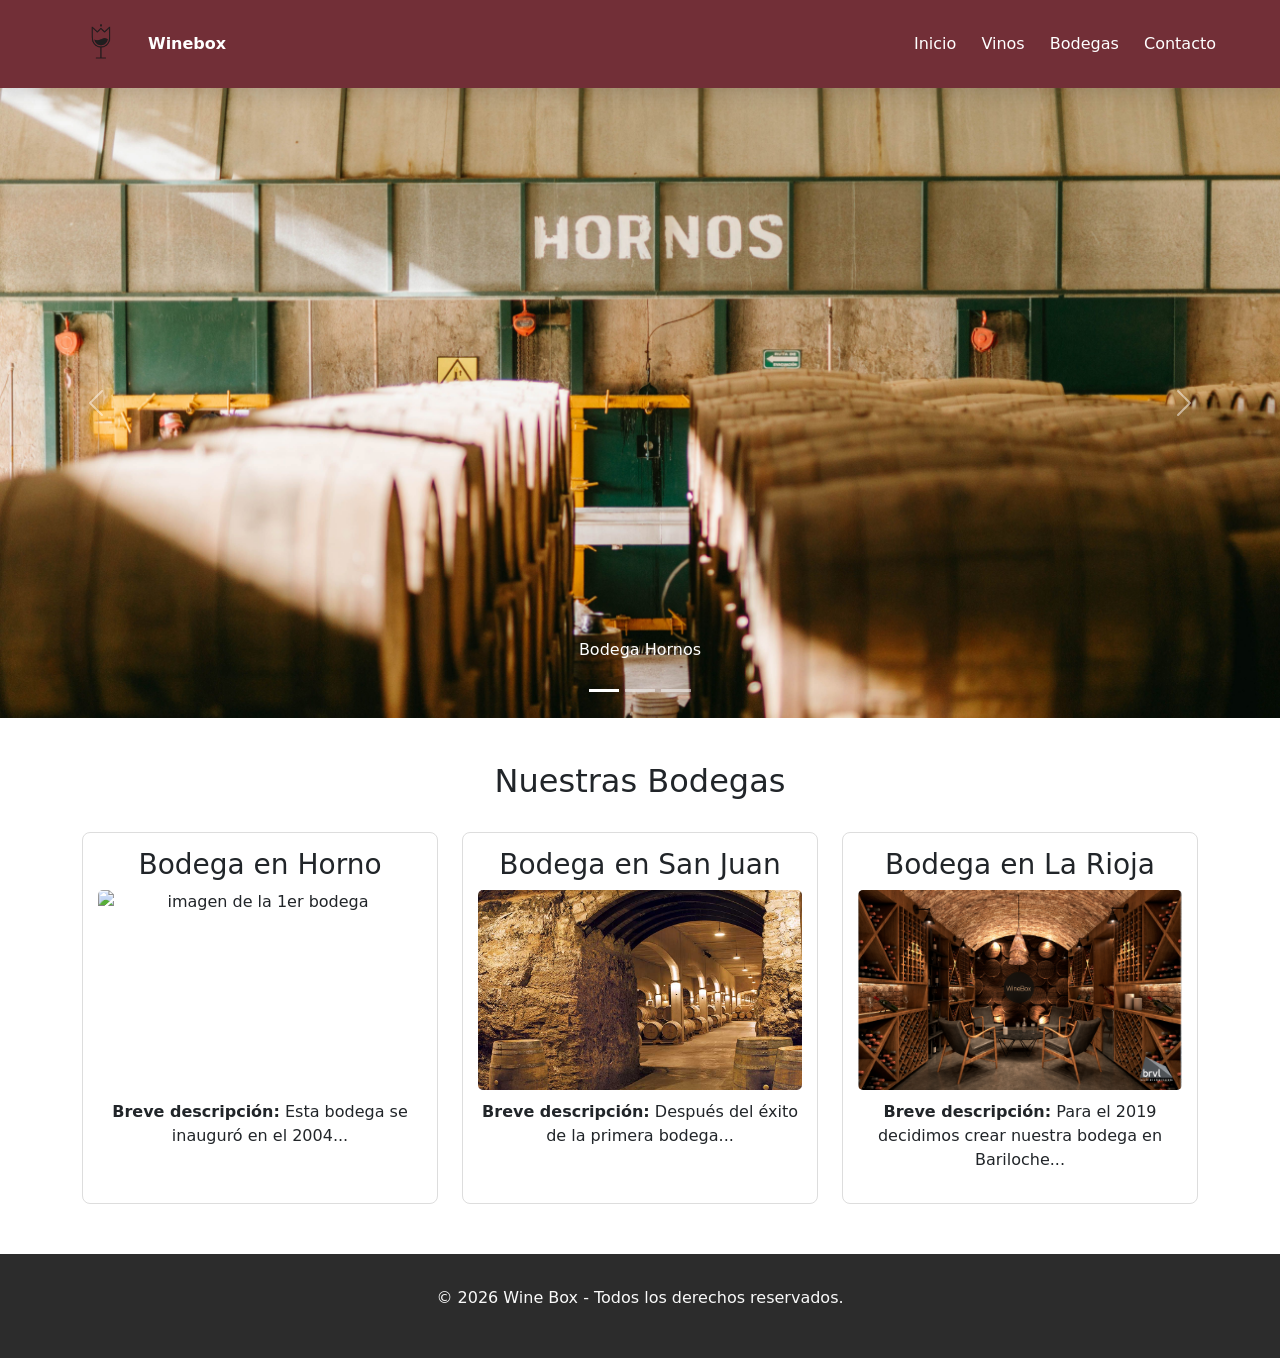
==== commit f7050d63: "Merge branch 'master' of https://github.com/msosanet/TUDA-G3" ====
--- a/bodega.html
+++ b/bodega.html
@@ -5,11 +5,11 @@
     <meta name="viewport" content="width=device-width, initial-scale=1.0">
     <!-- google fonts -->
     <link rel="preconnect" href="https://fonts.googleapis.com">
-<link rel="preconnect" href="https://fonts.gstatic.com" crossorigin>
-<link href="https://fonts.googleapis.com/css2?family=Roboto:ital,wght@0,100..900;1,100..900&display=swap" rel="stylesheet">
+    <link rel="preconnect" href="https://fonts.gstatic.com" crossorigin>
+    <link href="https://fonts.googleapis.com/css2?family=Roboto:ital,wght@0,100..900;1,100..900&display=swap" rel="stylesheet">
     <!--css-->
-    <link rel="stylesheet" href="./css/styleG.css">
-    <link rel="stylesheet" href="css/bodega.css">
+    <link rel="stylesheet" href="css/styleG.css">
+    <link rel="stylesheet" href="./css/bodega.css">
     <title>Bodegas de Winebox</title>
     <!-- Boostrap -->
     <link href="https://cdn.jsdelivr.net/npm/bootstrap@5.3.8/dist/css/bootstrap.min.css" rel="stylesheet" integrity="sha384-sRIl4kxILFvY47J16cr9ZwB07vP4J8+LH7qKQnuqkuIAvNWLzeN8tE5YBujZqJLB" crossorigin="anonymous">
@@ -27,53 +27,97 @@
                  <a href="Contacto.html" title="enlace a Contactos">Contacto</a> 
             </div>
         </nav>
-    <header class="fondo">
-            <div class="texto">  
-                <h1 class="display-1">Nuestras</h1>
-                <h1 class="display-1">Bodegas</h1>
-            </div>                
-    </header>
-    <br> 
-      
-        <main class="container">
-           <div class="row-gx-12">
-            <section class="seccion1">                
-                <article class="texto2">
-                    <h2>¿Donde Encortrarnos?</h2>
-                    <p>Winebox cuenta con 3 bodegas en toda la argentina, estas bodegas estan construidas de un modo que ayude a que nuestros vinos no pierdan su calidad y ayude a mejorar su sabor con el tiempo</p>
-                </article>
-                    <br>    
-                    <article class="bodega" class="col-12 .col-xl-4">
+            
+        <div id="carrusel" class="carousel slide" data-bs-ride="carousel">
+            <!-- flechas carrusel -->
+            <div class="carousel-indicators">
+                <button type="button" data-bs-target="#carrusel" data-bs-slide-to="0" class="active" aria-current="true" aria-label="Slide 1"></button>
+                <button type="button" data-bs-target="#carrusel" data-bs-slide-to="1" aria-label="Slide 2"></button>
+                <button type="button" data-bs-target="#carrusel" data-bs-slide-to="2" aria-label="Slide 3"></button>
+             </div>
 
-                    <h3>Bodega en Mendoza</h3>
-                    <img src="img/bodega/bodega-mendoza.jpg" alt="imagen de la 1er bodega" height="200px" width="100%">
-                    <p><strong>Breve decripción:</strong> Esta bodega se inauguró en el 2004, gracias a su ubicacion, se convirtio en una de las bodegas mas turisticas de la provincia, debido a que mostramos todo el proceso que conlleva la elaboración del producto.</p>
-                    
+
+            <div class="carousel-inner">
+
+            <!-- imagenes carrusel -->
+                <div class="carousel-item active">
+                    <div class="imagen-contenedor">
+                        <img src="./img/bodega/bodega (1).jpg" class="imagen-baja" alt="imagen de una bodega de vino">
+                        <div class="carousel-caption d-none d-md-block">
+                            <p>Bodega Hornos</p>
+                        </div>
+                    </div>
+                </div>
+
+                <div class="carousel-item">
+                    <div class="imagen-contenedor">
+                        <img src="./img/bodega/bodega (2).jpg"  alt="imagen de una bodega de vino">
+                        <div class="carousel-caption d-none d-md-block">
+                            <p>Bodega San Juan</p>
+                        </div>
+                    </div>
+                </div>
+
+                <div class="carousel-item">
+                    <div class="imagen-contenedor">
+                        <img src="./img/bodega/bodega (3).jpg" class="imagen-baja" alt="imagen de una bodega de vino">
+                        <div class="carousel-caption d-none d-md-block">
+                            <p>Bodega La Rioja</p>
+                        </div>
+                    </div>
+                </div>
+            </div>
+
+            <button class="carousel-control-prev" type="button" data-bs-target="#carrusel" data-bs-slide="prev">
+                <span class="carousel-control-prev-icon" aria-hidden="true"></span>
+                <span class="visually-hidden">Previous</span>
+            </button>
+            <button class="carousel-control-next" type="button" data-bs-target="#carrusel" data-bs-slide="next">
+                <span class="carousel-control-next-icon" aria-hidden="true"></span>
+                <span class="visually-hidden">Next</span>
+            </button>
+        </div>  
+
+    <main>
+         <seccion class="container-fluid">
+            <div class="row">
+                <div class="col-12 text-center">
+                    <h2 class="titulo-bodega">Nuestras Bodegas</h2>
+                </div>
+            </div>
+         </seccion>
+
+        <!-- 3 artículos en 3 columnas -->
+         <div class="container">
+            <div class="row justify-content-center">
+                <div class="col-12 col-md-4">  <!-- ← Sin el punto . -->
+                    <article class="bodega">
+                        <h3>Bodega en Horno</h3>
+                        <img src="img/bodega/bodega-mendoza.jpg" alt="imagen de la 1er bodega" height="200px" width="100%">
+                        <p><strong>Breve descripción:</strong> Esta bodega se inauguró en el 2004...</p>
                     </article>
-                        <br>
-                        <article class="bodega" class="col-12 .col-xl-4">
-                        
-                        <h3>Bodega en Cordoba</h3>
+                </div>
+
+                <div class="col-12 col-md-4">
+                    <article class="bodega">
+                        <h3>Bodega en San Juan</h3>
                         <img src="img/bodega/Bodega-cordoba.jpg" alt="imagen de bodega en mendoza" height="200px" width="100%">
-                        <p><strong>Breve decripción:</strong> Despues del exito de la primera bodega, en el 2007 abrimos nuestra segunda bodega en la provincia de Cordoba, esta bodega se caracteriza por su diseño, haciendo que el publico crea que está en una cueva y ademas cuenta con un amplio deposito de barrica</p>        
-                        </article>
-                        <br>
-                            <article class="bodega" class="col-12 .col-xl-4">
-                            <h3>Bodega en Bariloche</h3>
-                            <img src="img/bodega/bodega-Bariloche.png" alt="imagen de bodega moderna" height="200px" width="100%">
-                            <p><strong>Breve decripción:</strong> Para el 2019 decidimos crear nuestra bodega en barriloche, con el objetivo de aumetar el interes hacia nuestros productos a las nuevas generaciones, esta bodeba está completamente modernizada, para que el público vea los distintos tipos de tecnologia que usamos.</p>
+                        <p><strong>Breve descripción:</strong> Después del éxito de la primera bodega...</p>
+                    </article>
+                </div>
 
-                            </article>
-                            <br>
-                                <article class="proxima" class="col-12 .col-xl-4">
-                                    <strong>PROXIMAMENTE...</strong>
-                                </article>
-            
-            </section>
-           </div>
-        </main>
+                <div class="col-12 col-md-4">
+                    <article class="bodega">
+                        <h3>Bodega en La Rioja</h3>
+                        <img src="img/bodega/bodega-Bariloche.png" alt="imagen de bodega moderna" height="200px" width="100%">
+                        <p><strong>Breve descripción:</strong> Para el 2019 decidimos crear nuestra bodega en Bariloche...</p>
+                    </article>
+                </div>
+            </div>
+         </div>
+    </main>
             <footer>
-                <p>&copy; 2024 Wine Box - Todos los derechos reservados.</p>
+                <p>&copy; 2026 Wine Box - Todos los derechos reservados.</p>
             </footer>
             <!--Boostrap-->
   <script src="https://cdn.jsdelivr.net/npm/bootstrap@5.3.8/dist/js/bootstrap.bundle.min.js" integrity="sha384-FKyoEForCGlyvwx9Hj09JcYn3nv7wiPVlz7YYwJrWVcXK/BmnVDxM+D2scQbITxI" crossorigin="anonymous"></script>
--- a/css/bodega.css
+++ b/css/bodega.css
@@ -1,11 +1,3 @@
-
-:root {
-  --color-fondo: #FFFFFF;
-  --color-primario: #722F37;
-  --color-acento: #D4AF37;
-  --color-texto: #2C2C2C;
-  --color-suave: #F9F9F9;
-}
 
 *{
      margin: 0;
@@ -45,20 +37,6 @@
 
 .bodega h3{
     text-align: center;
-    background-color: var(--color-suave);
-    border-radius: 0.5rem;
-    padding: 15px;
-    text-align: center;
-    transition: 0.3s;
-    box-sizing: border-box;
-    display: flex;
-    flex-direction: column;
-    align-items: center;
-    width: 100%;
-    height: 100%;
-    justify-content: flex-start;
-    gap: 5px;
-    position: relative;
 }
 
 .proxima{
@@ -73,7 +51,6 @@
     display: flex;
     justify-content: center;
     align-items: center;
-    
 }
 
 .imagen-contenedor img {
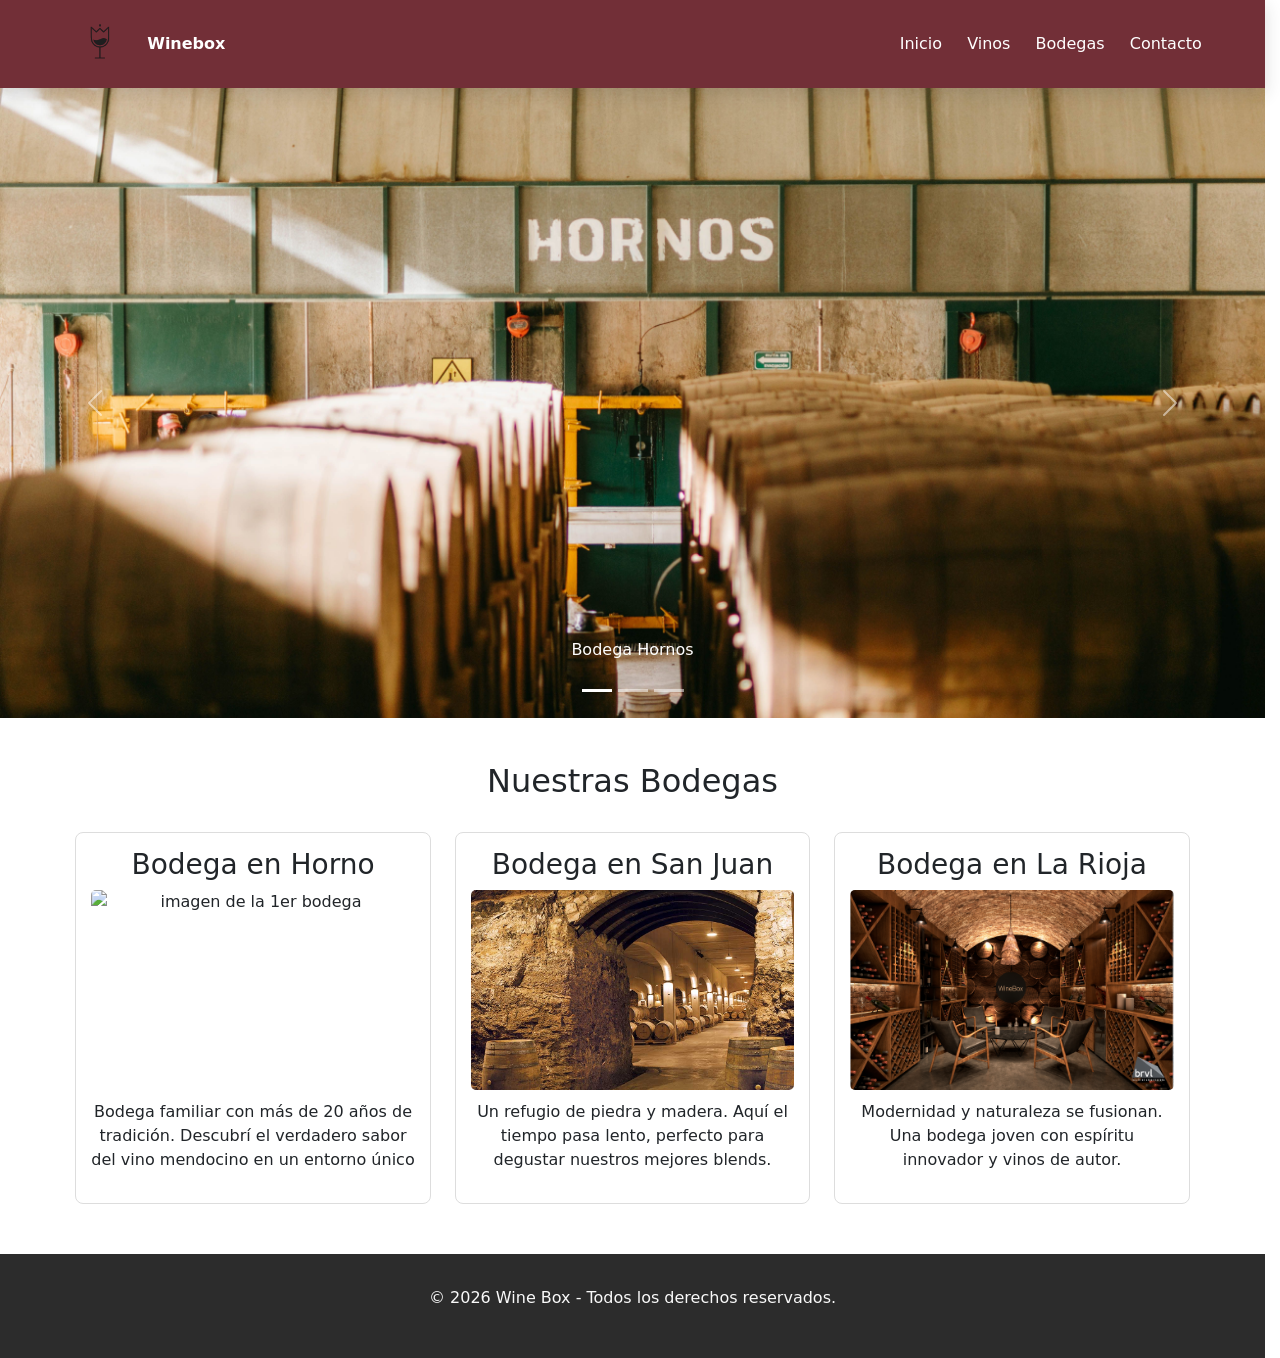
==== commit c39f38af: "creacion de la 1ra parte del carrito de compras con JS" ====
--- a/bodega.html
+++ b/bodega.html
@@ -8,7 +8,7 @@
     <link rel="preconnect" href="https://fonts.gstatic.com" crossorigin>
     <link href="https://fonts.googleapis.com/css2?family=Roboto:ital,wght@0,100..900;1,100..900&display=swap" rel="stylesheet">
     <!--css-->
-    <link rel="stylesheet" href="css/styleG.css">
+    <link rel="stylesheet" href="./scss-2/styleG.css">
     <link rel="stylesheet" href="./css/bodega.css">
     <title>Bodegas de Winebox</title>
     <!-- Boostrap -->
@@ -94,15 +94,15 @@
                     <article class="bodega">
                         <h3>Bodega en Horno</h3>
                         <img src="img/bodega/bodega-mendoza.jpg" alt="imagen de la 1er bodega" height="200px" width="100%">
-                        <p><strong>Breve descripción:</strong> Esta bodega se inauguró en el 2004...</p>
+                        <p>Bodega familiar con más de 20 años de tradición. Descubrí el verdadero sabor del vino mendocino en un entorno único</p>
                     </article>
                 </div>
 
-                <div class="col-12 col-md-4">
+                <div class="col-12 col-md-4" id>
                     <article class="bodega">
                         <h3>Bodega en San Juan</h3>
                         <img src="img/bodega/Bodega-cordoba.jpg" alt="imagen de bodega en mendoza" height="200px" width="100%">
-                        <p><strong>Breve descripción:</strong> Después del éxito de la primera bodega...</p>
+                        <p>Un refugio de piedra y madera. Aquí el tiempo pasa lento, perfecto para degustar nuestros mejores blends.</p>
                     </article>
                 </div>
 
@@ -110,7 +110,7 @@
                     <article class="bodega">
                         <h3>Bodega en La Rioja</h3>
                         <img src="img/bodega/bodega-Bariloche.png" alt="imagen de bodega moderna" height="200px" width="100%">
-                        <p><strong>Breve descripción:</strong> Para el 2019 decidimos crear nuestra bodega en Bariloche...</p>
+                        <p>Modernidad y naturaleza se fusionan. Una bodega joven con espíritu innovador y vinos de autor.</p>
                     </article>
                 </div>
             </div>
--- a/scss-2/styleG.css
+++ b/scss-2/styleG.css
@@ -0,0 +1,88 @@
+@charset "UTF-8";
+/* Blanco: Fondo total */
+/* Vino: Botones y Menus */
+/* Oro: Detalles y Hover */
+/* Carbon: Titulos y Cuerpo */
+/* Gris humo: Para tarjetas de producto*/
+/* Blanco: Fondo total */
+/* Vino: Botones y Menus */
+/* Oro: Detalles y Hover */
+/* Carbon: Titulos y Cuerpo */
+/* Gris humo: Para tarjetas de producto*/
+/*barra de navegación*/
+nav {
+  background-color: #722F37; /*cambio color de fondo*/
+  padding: 0.45rem 5%;
+  display: flex; /*activo la*/
+  align-items: center; /*centra verticalmente todos los elementos del contenedor*/
+  justify-content: space-between; /*hago que el primer elemento se posicione en la izquierda y el ultimo elemento a la derecha*/
+  color: #FFFFFF; /*cambio el color de la letra a blanco*/
+  position: sticky; /*hago que el menu baje con el scroll*/
+  top: 0;
+  z-index: 10;
+  box-shadow: 0 0.35rem 1rem rgba(44, 44, 44, 0.16);
+}
+
+nav a {
+  text-decoration: none; /*quito el subrayado de los links*/
+  color: #FFFFFF; /*cambio el color de la letra a blanco*/
+  margin-left: 1.25rem; /*agrego espacio del lado izquierdo*/
+  font-weight: 500; /*cambio el grosor de la letra*/
+}
+
+.logo {
+  display: flex;
+  gap: 0.65rem;
+  align-items: center;
+  white-space: nowrap;
+}
+
+.logo img {
+  height: 4.6rem;
+  width: 4.6rem;
+  -o-object-fit: contain;
+     object-fit: contain;
+  border-radius: 50%;
+}
+
+a:hover {
+  color: #D4AF37;
+}
+
+@media (max-width: 48rem) {
+  nav {
+    flex-direction: column;
+    gap: 0.875rem;
+    padding: 0.5rem 1rem;
+    text-align: center;
+  }
+  nav div:last-child {
+    display: flex;
+    flex-wrap: wrap;
+    justify-content: center;
+    gap: 0.625rem 1rem;
+  }
+  nav a {
+    margin-left: 0;
+    padding: 0.375rem 0.25rem;
+    font-size: 0.98rem;
+  }
+}
+html {
+  scrollbar-gutter: stable;
+}
+
+body {
+  font-family: "roboto", "Segoe UI", Arial, Helvetica, sans-serif; /*tipografia*/
+  margin: 0; /*borro el margen predetermiando del body de 8px*/
+  color: #2C2C2C;
+  background-color: #FFFFFF;
+}
+
+footer {
+  background-color: #2C2C2C;
+  color: #F9F9F9;
+  text-align: center;
+  padding: 2rem;
+  margin-top: 50px;
+}/*# sourceMappingURL=styleG.css.map */
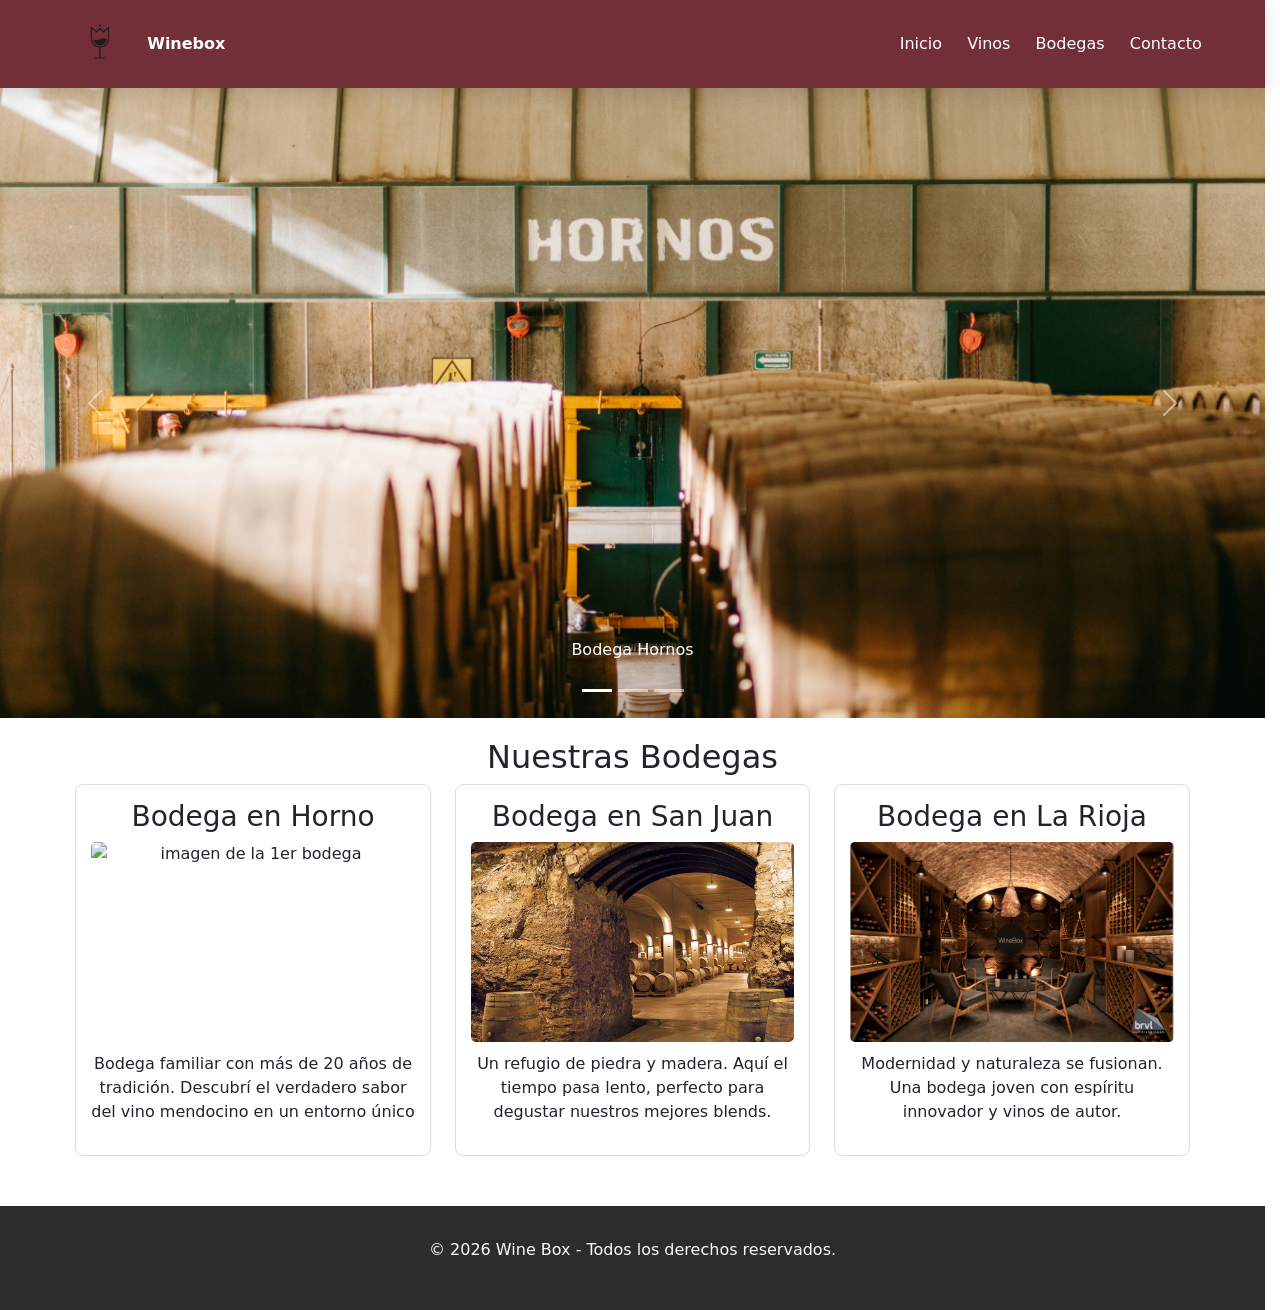
==== commit 2cc7e42d: "a pedido de jere" ====
--- a/bodega.html
+++ b/bodega.html
@@ -79,13 +79,13 @@
         </div>  
 
     <main>
-         <seccion class="container-fluid">
+         <section class="container-fluid">
             <div class="row">
                 <div class="col-12 text-center">
                     <h2 class="titulo-bodega">Nuestras Bodegas</h2>
                 </div>
             </div>
-         </seccion>
+         </section>
 
         <!-- 3 artículos en 3 columnas -->
          <div class="container">
@@ -98,7 +98,7 @@
                     </article>
                 </div>
 
-                <div class="col-12 col-md-4" id>
+                <div class="col-12 col-md-4">
                     <article class="bodega">
                         <h3>Bodega en San Juan</h3>
                         <img src="img/bodega/Bodega-cordoba.jpg" alt="imagen de bodega en mendoza" height="200px" width="100%">
